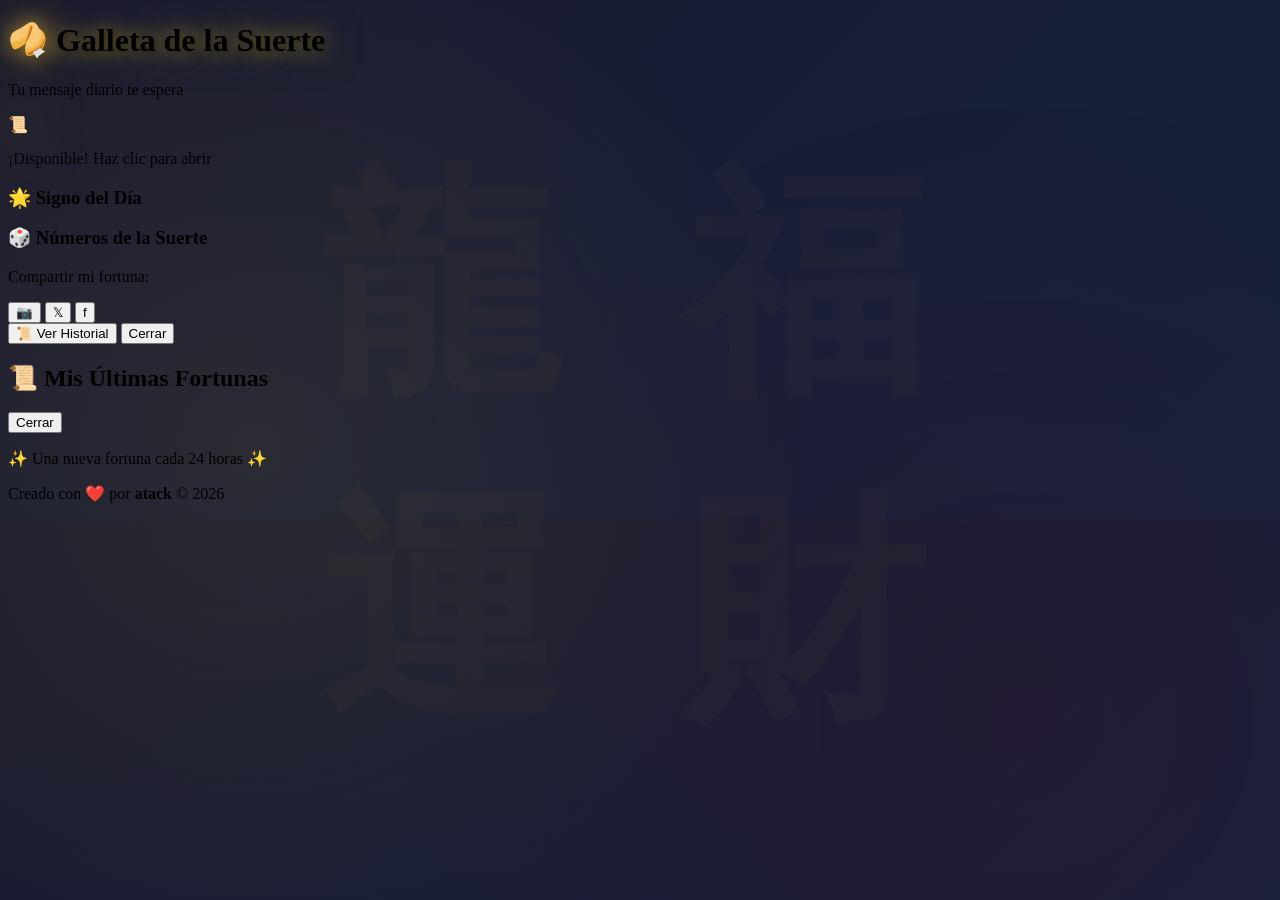
==== index.html @ 4bf6cdd3 "Create index.html" ====
<!DOCTYPE html>
<html lang="es">
<head>
    <meta charset="UTF-8">
    <meta name="viewport" content="width=device-width, initial-scale=1.0">
    <meta name="description" content="Abre tu galleta de la suerte diaria">
    <meta name="theme-color" content="#D4AF37">
    
    <!-- PWA Meta Tags -->
    <link rel="manifest" href="manifest.json">
    <meta name="apple-mobile-web-app-capable" content="yes">
    <meta name="apple-mobile-web-app-status-bar-style" content="black-translucent">
    <meta name="apple-mobile-web-app-title" content="Galleta Suerte">
    
    <title>🥠 Galleta de la Suerte</title>
    
    <!-- Estilos -->
    <link rel="stylesheet" href="style.css">
    <link id="theme-link" rel="stylesheet" href="themes/oriental.css">
</head>
<body>
    <!-- Selector de Tema (Oculto - Solo para desarrollador en app.js) -->
    <div class="theme-selector" style="display: none;">
        <button id="theme-btn" class="theme-toggle" title="Cambiar tema">🎨</button>
        <div id="theme-menu" class="theme-menu hidden">
            <button data-theme="oriental">🥠 Oriental</button>
            <button data-theme="navidad">🎄 Navidad</button>
            <button data-theme="halloween">🎃 Halloween</button>
            <button data-theme="valentine">💝 San Valentín</button>
        </div>
    </div>

    <!-- Contenedor Principal -->
    <div class="container">
        <!-- Header -->
        <header class="header">
            <h1 class="title">🥠 Galleta de la Suerte</h1>
            <p class="subtitle">Tu mensaje diario te espera</p>
        </header>

        <!-- Temporizador -->
        <div id="timer-section" class="timer-section">
            <p class="timer-label">Próxima galleta disponible en:</p>
            <div class="timer-display">
                <div class="time-unit">
                    <span id="hours" class="time-value">00</span>
                    <span class="time-label">Horas</span>
                </div>
                <span class="time-separator">:</span>
                <div class="time-unit">
                    <span id="minutes" class="time-value">00</span>
                    <span class="time-label">Minutos</span>
                </div>
                <span class="time-separator">:</span>
                <div class="time-unit">
                    <span id="seconds" class="time-value">00</span>
                    <span class="time-label">Segundos</span>
                </div>
            </div>
        </div>

        <!-- Galleta -->
        <div class="fortune-cookie-container">
            <div id="cookie" class="fortune-cookie locked">
                <div class="cookie-shine"></div>
                <div class="cookie-top"></div>
                <div class="cookie-bottom"></div>
                <div class="cookie-crack"></div>
                <div class="fortune-paper-slip" id="paper-slip">
                    <div class="paper-text">📜</div>
                </div>
            </div>
            <p id="cookie-status" class="cookie-status">Bloqueada</p>
        </div>

        <!-- Mensaje de la Suerte -->
        <div id="fortune-message" class="fortune-message hidden">
            <div class="fortune-paper">
                <div class="paper-content">
                    <p class="fortune-text" id="fortune-text"></p>
                    
                    <div class="fortune-details">
                        <div class="zodiac-section">
                            <h3>🌟 Signo del Día</h3>
                            <p class="zodiac-sign" id="zodiac-sign"></p>
                            <p class="zodiac-decan" id="zodiac-decan"></p>
                        </div>
                        
                        <div class="lucky-numbers">
                            <h3>🎲 Números de la Suerte</h3>
                            <div class="numbers-display pyramid">
                                <div class="pyramid-row row-1">
                                    <span class="lucky-number" id="num1"></span>
                                </div>
                                <div class="pyramid-row row-2">
                                    <span class="lucky-number" id="num2"></span>
                                    <span class="lucky-number" id="num3"></span>
                                </div>
                            </div>
                        </div>
                    </div>
                    
                    <!-- Botones de compartir -->
                    <div class="share-buttons">
                        <p class="share-label">Compartir mi fortuna:</p>
                        <div class="social-buttons">
                            <button id="share-instagram" class="social-btn instagram" title="Compartir en Instagram">
                                <span>📷</span>
                            </button>
                            <button id="share-twitter" class="social-btn twitter" title="Compartir en X (Twitter)">
                                <span>𝕏</span>
                            </button>
                            <button id="share-facebook" class="social-btn facebook" title="Compartir en Facebook">
                                <span>f</span>
                            </button>
                        </div>
                    </div>
                </div>
                
                <div class="fortune-actions">
                    <button id="view-history" class="history-btn">📜 Ver Historial</button>
                    <button id="close-fortune" class="close-btn">Cerrar</button>
                </div>
            </div>
        </div>
        
        <!-- Modal de Historial -->
        <div id="history-modal" class="fortune-message hidden">
            <div class="fortune-paper">
                <h2 class="history-title">📜 Mis Últimas Fortunas</h2>
                <div id="history-list" class="history-list"></div>
                <button id="close-history" class="close-btn">Cerrar</button>
            </div>
        </div>

        <!-- Partículas de Confeti -->
        <div id="confetti-container" class="confetti-container"></div>
    </div>

    <!-- Footer -->
    <footer class="footer">
        <p>✨ Una nueva fortuna cada 24 horas ✨</p>
        <p class="credits">Creado con ❤️ por <strong>atack</strong> © 2026</p>
    </footer>

    <!-- Scripts -->
    <script src="app.js"></script>
</body>
</html>
---- themes/oriental.css ----
/* ===== TEMA ORIENTAL ===== */
:root {
    --primary-color: #D4AF37;
    --secondary-color: #8B0000;
    --bg-gradient-start: #1a1a2e;
    --bg-gradient-end: #16213e;
    --text-color: #ffffff;
    --shadow-color: rgba(0, 0, 0, 0.5);
    --glow-color: rgba(212, 175, 55, 0.6);
}

body {
    background: linear-gradient(135deg, var(--bg-gradient-start) 0%, var(--bg-gradient-end) 100%);
    position: relative;
}

body::before {
    content: '';
    position: fixed;
    top: 0;
    left: 0;
    width: 100%;
    height: 100%;
    background-image: 
        radial-gradient(circle at 20% 50%, rgba(212, 175, 55, 0.1) 0%, transparent 50%),
        radial-gradient(circle at 80% 80%, rgba(139, 0, 0, 0.1) 0%, transparent 50%);
    pointer-events: none;
    z-index: -1;
}

/* Patrón decorativo oriental */
body::after {
    content: '龍 福 運 財';
    position: fixed;
    top: 50%;
    left: 50%;
    transform: translate(-50%, -50%);
    font-size: 15rem;
    color: rgba(212, 175, 55, 0.03);
    font-weight: bold;
    pointer-events: none;
    z-index: -1;
    letter-spacing: 2rem;
}

.header .title {
    text-shadow: 
        0 0 20px var(--glow-color),
        0 0 40px var(--glow-color),
        2px 2px 4px rgba(0, 0, 0, 0.5);
}

.fortune-cookie.unlocked {
    filter: drop-shadow(0 0 30px var(--glow-color)) drop-shadow(0 0 50px rgba(255, 215, 0, 0.4));
}

/* Efecto de brillo dorado en elementos interactivos */
.theme-toggle:hover,
.close-btn:hover {
    box-shadow: 0 0 20px var(--glow-color), 0 0 40px var(--glow-color);
}

/* Animación de dragón (sutil) */
@keyframes dragonBreath {
    0%, 100% {
        text-shadow: 0 0 20px var(--glow-color);
    }
    50% {
        text-shadow: 0 0 40px var(--glow-color), 0 0 60px rgba(255, 215, 0, 0.4);
    }
}

.title {
    animation: dragonBreath 3s ease-in-out infinite;
}
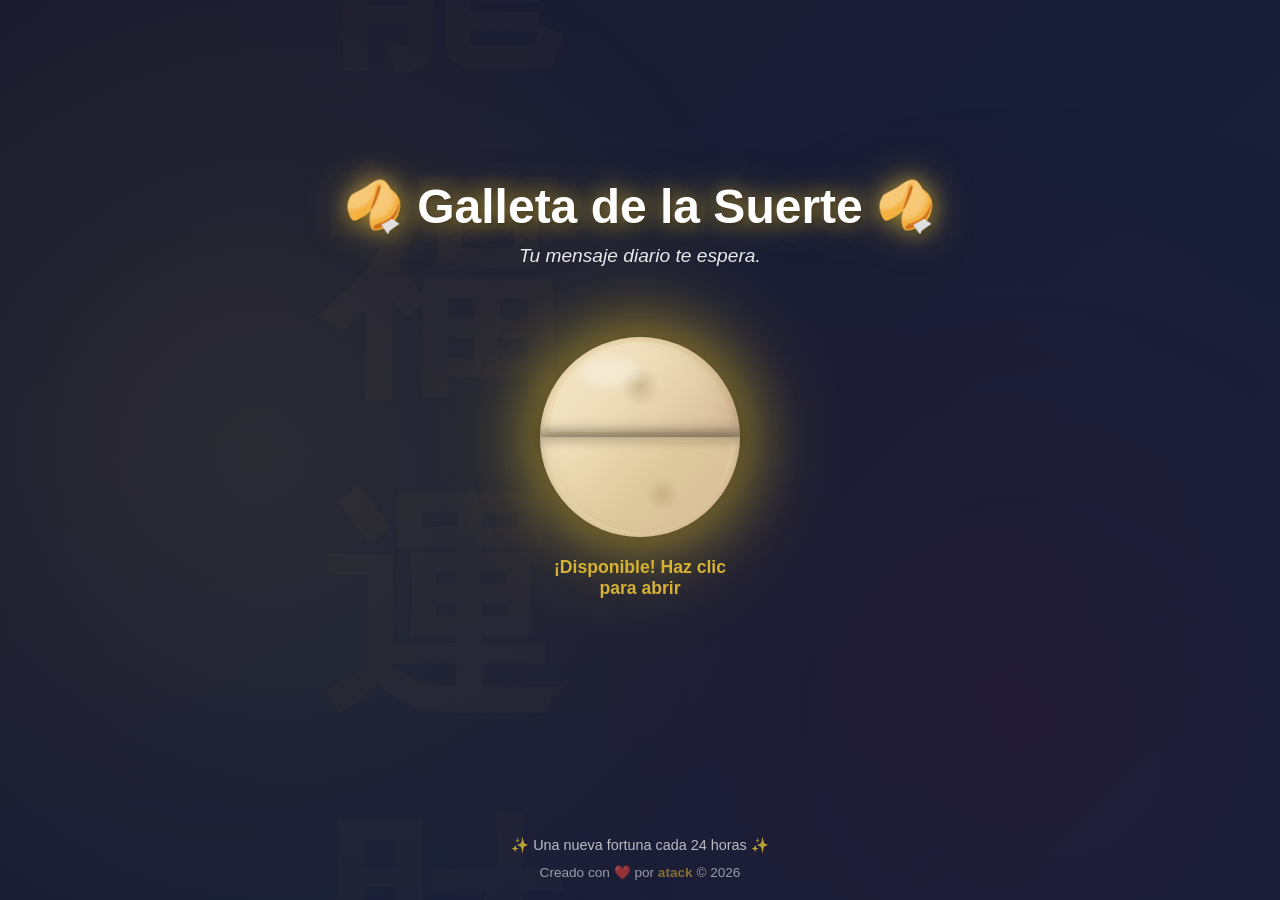
==== commit f66092fb: "Update index.html" ====
--- a/index.html
+++ b/index.html
@@ -12,7 +12,7 @@
     <meta name="apple-mobile-web-app-status-bar-style" content="black-translucent">
     <meta name="apple-mobile-web-app-title" content="Galleta Suerte">
     
-    <title>🥠 Galleta de la Suerte</title>
+    <title>🥠 Galleta de la Suerte 🥠</title>
     
     <!-- Estilos -->
     <link rel="stylesheet" href="style.css">
@@ -34,8 +34,8 @@
     <div class="container">
         <!-- Header -->
         <header class="header">
-            <h1 class="title">🥠 Galleta de la Suerte</h1>
-            <p class="subtitle">Tu mensaje diario te espera</p>
+            <h1 class="title">🥠 Galleta de la Suerte 🥠</h1>
+            <p class="subtitle">Tu mensaje diario te espera.</p>
         </header>
 
         <!-- Temporizador -->
--- a/style.css
+++ b/style.css
@@ -0,0 +1,1059 @@
+/* ===== RESET Y VARIABLES GLOBALES ===== */
+* {
+    margin: 0;
+    padding: 0;
+    box-sizing: border-box;
+}
+
+:root {
+    --primary-color: #D4AF37;
+    --secondary-color: #8B0000;
+    --bg-gradient-start: #1a1a2e;
+    --bg-gradient-end: #16213e;
+    --text-color: #ffffff;
+    --shadow-color: rgba(0, 0, 0, 0.5);
+    --glow-color: rgba(212, 175, 55, 0.6);
+}
+
+body {
+    font-family: 'Segoe UI', Tahoma, Geneva, Verdana, sans-serif;
+    background: linear-gradient(135deg, var(--bg-gradient-start) 0%, var(--bg-gradient-end) 100%);
+    color: var(--text-color);
+    min-height: 100vh;
+    display: flex;
+    flex-direction: column;
+    overflow-x: hidden;
+}
+
+/* ===== SELECTOR DE TEMA ===== */
+.theme-selector {
+    position: fixed;
+    top: 20px;
+    right: 20px;
+    z-index: 1000;
+}
+
+.theme-toggle {
+    background: var(--primary-color);
+    border: none;
+    border-radius: 50%;
+    width: 50px;
+    height: 50px;
+    font-size: 24px;
+    cursor: pointer;
+    box-shadow: 0 4px 15px var(--shadow-color);
+    transition: transform 0.3s ease, box-shadow 0.3s ease;
+}
+
+.theme-toggle:hover {
+    transform: scale(1.1) rotate(15deg);
+    box-shadow: 0 6px 20px var(--glow-color);
+}
+
+.theme-menu {
+    position: absolute;
+    top: 60px;
+    right: 0;
+    background: rgba(26, 26, 46, 0.95);
+    border-radius: 10px;
+    padding: 10px;
+    box-shadow: 0 8px 25px var(--shadow-color);
+    backdrop-filter: blur(10px);
+    min-width: 150px;
+}
+
+.theme-menu button {
+    display: block;
+    width: 100%;
+    padding: 10px 15px;
+    margin: 5px 0;
+    background: transparent;
+    border: 2px solid var(--primary-color);
+    border-radius: 8px;
+    color: var(--text-color);
+    font-size: 14px;
+    cursor: pointer;
+    transition: all 0.3s ease;
+}
+
+.theme-menu button:hover {
+    background: var(--primary-color);
+    transform: translateX(5px);
+}
+
+.hidden {
+    display: none !important;
+}
+
+/* ===== CONTENEDOR PRINCIPAL ===== */
+.container {
+    flex: 1;
+    max-width: 1200px;
+    width: 100%;
+    margin: 0 auto;
+    padding: 20px;
+    display: flex;
+    flex-direction: column;
+    align-items: center;
+    justify-content: center;
+}
+
+/* ===== HEADER ===== */
+.header {
+    text-align: center;
+    margin-bottom: 30px;
+    animation: fadeInDown 1s ease;
+}
+
+.title {
+    font-size: 3rem;
+    font-weight: bold;
+    text-shadow: 0 0 20px var(--glow-color);
+    margin-bottom: 10px;
+    animation: glow 2s ease-in-out infinite alternate;
+}
+
+.subtitle {
+    font-size: 1.2rem;
+    opacity: 0.9;
+    font-style: italic;
+}
+
+/* ===== TEMPORIZADOR ===== */
+.timer-section {
+    background: rgba(255, 255, 255, 0.1);
+    backdrop-filter: blur(10px);
+    border-radius: 20px;
+    padding: 30px;
+    margin-bottom: 40px;
+    box-shadow: 0 8px 32px var(--shadow-color);
+    border: 2px solid var(--primary-color);
+    animation: fadeIn 1s ease 0.3s both;
+}
+
+.timer-label {
+    text-align: center;
+    font-size: 1.2rem;
+    margin-bottom: 20px;
+    color: var(--primary-color);
+}
+
+.timer-display {
+    display: flex;
+    justify-content: center;
+    align-items: center;
+    gap: 10px;
+}
+
+.time-unit {
+    display: flex;
+    flex-direction: column;
+    align-items: center;
+    background: rgba(0, 0, 0, 0.3);
+    padding: 15px 20px;
+    border-radius: 10px;
+    min-width: 80px;
+}
+
+.time-value {
+    font-size: 2.5rem;
+    font-weight: bold;
+    color: var(--primary-color);
+    text-shadow: 0 0 10px var(--glow-color);
+}
+
+.time-label {
+    font-size: 0.8rem;
+    opacity: 0.8;
+    margin-top: 5px;
+}
+
+.time-separator {
+    font-size: 2rem;
+    font-weight: bold;
+    color: var(--primary-color);
+    animation: blink 1s infinite;
+}
+
+/* ===== GALLETA DE LA SUERTE ===== */
+.fortune-cookie-container {
+    position: relative;
+    margin: 40px auto;
+    width: 200px;
+    display: flex;
+    flex-direction: column;
+    align-items: center;
+    animation: fadeIn 1s ease 0.6s both;
+}
+
+.fortune-cookie {
+    width: 200px;
+    height: 200px;
+    position: relative;
+    cursor: pointer;
+    transition: transform 0.3s ease;
+    animation: float 3s ease-in-out infinite;
+}
+
+.fortune-cookie.unlocked {
+    animation: float 3s ease-in-out infinite, pulse 1.5s ease-in-out infinite;
+    filter: drop-shadow(0 0 30px var(--glow-color));
+}
+
+.fortune-cookie.locked {
+    opacity: 0.6;
+    cursor: not-allowed;
+    filter: grayscale(50%);
+}
+
+.fortune-cookie:not(.locked):hover {
+    transform: scale(1.1) rotate(5deg);
+}
+
+.cookie-top, .cookie-bottom {
+    position: absolute;
+    width: 200px;
+    height: 100px;
+    background: linear-gradient(135deg, #f4e4c1 0%, #e8d4a8 50%, #d4b896 100%);
+    border-radius: 100px 100px 0 0;
+    box-shadow: 
+        inset 0 -5px 10px rgba(0, 0, 0, 0.2),
+        inset -10px 0 15px rgba(139, 111, 71, 0.1),
+        0 5px 15px rgba(0, 0, 0, 0.3);
+}
+
+.cookie-top::before {
+    content: '';
+    position: absolute;
+    width: 180px;
+    height: 90px;
+    top: 5px;
+    left: 10px;
+    background: linear-gradient(135deg, transparent 0%, rgba(255, 255, 255, 0.2) 30%, transparent 100%);
+    border-radius: 90px 90px 0 0;
+}
+
+.cookie-top::after {
+    content: '';
+    position: absolute;
+    width: 40px;
+    height: 40px;
+    top: 30px;
+    left: 80px;
+    background: radial-gradient(circle, rgba(139, 111, 71, 0.3) 0%, transparent 70%);
+    border-radius: 50%;
+}
+
+.cookie-bottom {
+    top: 50%;
+    border-radius: 0 0 100px 100px;
+    box-shadow: 
+        inset 0 5px 10px rgba(0, 0, 0, 0.2),
+        inset 10px 0 15px rgba(139, 111, 71, 0.1),
+        0 -5px 15px rgba(0, 0, 0, 0.3);
+}
+
+.cookie-bottom::before {
+    content: '';
+    position: absolute;
+    width: 180px;
+    height: 90px;
+    bottom: 5px;
+    left: 10px;
+    background: linear-gradient(135deg, transparent 0%, rgba(139, 111, 71, 0.1) 50%, transparent 100%);
+    border-radius: 0 0 90px 90px;
+}
+
+.cookie-bottom::after {
+    content: '';
+    position: absolute;
+    width: 35px;
+    height: 35px;
+    bottom: 25px;
+    right: 60px;
+    background: radial-gradient(circle, rgba(139, 111, 71, 0.25) 0%, transparent 70%);
+    border-radius: 50%;
+}
+
+.cookie-shine {
+    position: absolute;
+    top: 20px;
+    left: 40px;
+    width: 60px;
+    height: 30px;
+    background: rgba(255, 255, 255, 0.3);
+    border-radius: 50%;
+    filter: blur(5px);
+    z-index: 10;
+}
+
+.cookie-crack {
+    position: absolute;
+    top: 50%;
+    left: 50%;
+    transform: translate(-50%, -50%);
+    width: 2px;
+    height: 0;
+    background: #8b6f47;
+    opacity: 0;
+    transition: height 0.5s ease, opacity 0.3s ease;
+}
+
+.fortune-cookie.cracking .cookie-crack {
+    height: 80px;
+    opacity: 1;
+}
+
+.fortune-cookie.opening .cookie-top {
+    animation: openTop 0.8s ease forwards;
+}
+
+.fortune-cookie.opening .cookie-bottom {
+    animation: openBottom 0.8s ease forwards;
+}
+
+/* Papel de la suerte saliendo */
+.fortune-paper-slip {
+    position: absolute;
+    top: 50%;
+    left: 50%;
+    transform: translate(-50%, -50%);
+    width: 120px;
+    height: 40px;
+    background: linear-gradient(135deg, #fff9e6 0%, #f5e6d3 100%);
+    border-radius: 3px;
+    box-shadow: 
+        0 2px 10px rgba(0, 0, 0, 0.3),
+        inset 0 1px 2px rgba(255, 255, 255, 0.5);
+    opacity: 0;
+    z-index: 5;
+    display: flex;
+    align-items: center;
+    justify-content: center;
+}
+
+.paper-text {
+    font-size: 1.5rem;
+    opacity: 0.7;
+}
+
+.fortune-cookie.opening .fortune-paper-slip {
+    animation: paperSlideOut 1s ease 0.3s forwards;
+}
+
+@keyframes paperSlideOut {
+    0% {
+        opacity: 0;
+        transform: translate(-50%, -50%) scale(0.5);
+    }
+    50% {
+        opacity: 1;
+        transform: translate(-50%, -80px) scale(1) rotate(5deg);
+    }
+    100% {
+        opacity: 1;
+        transform: translate(-50%, -120px) scale(1.1) rotate(-3deg);
+    }
+}
+
+.cookie-status {
+    text-align: center;
+    margin-top: 20px;
+    font-size: 1.1rem;
+    font-weight: bold;
+    color: var(--primary-color);
+}
+
+/* ===== MENSAJE DE LA FORTUNA ===== */
+.fortune-message {
+    position: fixed;
+    top: 0;
+    left: 0;
+    width: 100%;
+    height: 100%;
+    background: rgba(0, 0, 0, 0.9);
+    display: flex;
+    justify-content: center;
+    align-items: center;
+    z-index: 999;
+    animation: fadeIn 0.8s ease;
+    padding: 20px;
+}
+
+.fortune-paper {
+    background: linear-gradient(135deg, #fff9e6 0%, #f5e6d3 100%);
+    color: #333;
+    max-width: 480px;
+    width: 90%;
+    border-radius: 15px;
+    padding: 30px 25px;
+    box-shadow: 0 15px 50px rgba(0, 0, 0, 0.6);
+    position: relative;
+    animation: paperFadeIn 1s ease;
+    max-height: 85vh;
+    overflow-y: auto;
+}
+
+.paper-content {
+    text-align: center;
+}
+
+.fortune-text {
+    font-size: 1.3rem;
+    line-height: 1.7;
+    margin: 0 0 25px 0;
+    font-style: italic;
+    color: #2c2c2c;
+    font-weight: 500;
+    animation: textFadeIn 0.8s ease 0.3s backwards;
+}
+
+.fortune-details {
+    display: grid;
+    grid-template-columns: 1fr 1fr;
+    gap: 20px;
+    margin-top: 25px;
+    padding-top: 20px;
+    border-top: 1px solid rgba(212, 175, 55, 0.3);
+}
+
+.zodiac-section, .lucky-numbers {
+    text-align: center;
+}
+
+.zodiac-section h3, .lucky-numbers h3 {
+    color: var(--secondary-color);
+    margin-bottom: 12px;
+    font-size: 1rem;
+    animation: textFadeIn 0.6s ease 0.5s backwards;
+}
+
+.zodiac-sign {
+    font-size: 1.5rem;
+    font-weight: bold;
+    color: var(--primary-color);
+    margin: 8px 0;
+    animation: textFadeIn 0.6s ease 0.6s backwards;
+}
+
+.zodiac-decan {
+    font-size: 0.9rem;
+    color: #666;
+    font-style: italic;
+    animation: textFadeIn 0.6s ease 0.7s backwards;
+}
+
+/* Números en forma de pirámide */
+.numbers-display.pyramid {
+    display: flex;
+    flex-direction: column;
+    align-items: center;
+    gap: 20px;
+    margin-top: 20px;
+}
+
+.pyramid-row {
+    display: flex;
+    gap: 20px;
+    justify-content: center;
+}
+
+.pyramid-row.row-1 {
+    animation: pyramidAppear 0.6s ease 0.2s backwards;
+}
+
+.pyramid-row.row-2 {
+    animation: pyramidAppear 0.6s ease 0.4s backwards;
+}
+
+.lucky-number {
+    background: linear-gradient(135deg, var(--primary-color) 0%, #FFD700 100%);
+    color: white;
+    width: 55px;
+    height: 55px;
+    display: flex;
+    align-items: center;
+    justify-content: center;
+    border-radius: 50%;
+    font-size: 1.6rem;
+    font-weight: bold;
+    box-shadow: 
+        0 4px 15px rgba(0, 0, 0, 0.3),
+        inset 0 2px 5px rgba(255, 255, 255, 0.3);
+    border: 3px solid rgba(255, 255, 255, 0.2);
+    position: relative;
+    transition: transform 0.3s ease;
+}
+
+.lucky-number::before {
+    content: '';
+    position: absolute;
+    top: 5px;
+    left: 5px;
+    right: 5px;
+    bottom: 5px;
+    border-radius: 50%;
+    background: radial-gradient(circle at 30% 30%, rgba(255, 255, 255, 0.3), transparent);
+}
+
+.lucky-number:hover {
+    transform: scale(1.15) rotate(5deg);
+}
+
+@keyframes pyramidAppear {
+    from {
+        opacity: 0;
+        transform: scale(0) translateY(-30px);
+    }
+    to {
+        opacity: 1;
+        transform: scale(1) translateY(0);
+    }
+}
+
+/* Botones de compartir */
+.share-buttons {
+    margin-top: 25px;
+    padding-top: 20px;
+    border-top: 1px solid rgba(212, 175, 55, 0.3);
+    animation: textFadeIn 0.6s ease 0.8s backwards;
+}
+
+.share-label {
+    font-size: 0.9rem;
+    color: #666;
+    margin-bottom: 12px;
+}
+
+.social-buttons {
+    display: flex;
+    justify-content: center;
+    gap: 15px;
+}
+
+.social-btn {
+    width: 50px;
+    height: 50px;
+    border-radius: 50%;
+    border: none;
+    cursor: pointer;
+    font-size: 1.5rem;
+    font-weight: bold;
+    transition: all 0.3s ease;
+    box-shadow: 0 4px 10px rgba(0, 0, 0, 0.2);
+}
+
+.social-btn:hover {
+    transform: translateY(-3px) scale(1.1);
+    box-shadow: 0 6px 15px rgba(0, 0, 0, 0.3);
+}
+
+.social-btn.instagram {
+    background: linear-gradient(45deg, #f09433 0%, #e6683c 25%, #dc2743 50%, #cc2366 75%, #bc1888 100%);
+    color: white;
+}
+
+.social-btn.twitter {
+    background: #000000;
+    color: white;
+}
+
+.social-btn.facebook {
+    background: #1877f2;
+    color: white;
+}
+
+/* Botones de acción */
+.fortune-actions {
+    display: flex;
+    gap: 10px;
+    margin-top: 25px;
+    justify-content: center;
+}
+
+.history-btn {
+    padding: 12px 30px;
+    background: var(--primary-color);
+    color: white;
+    border: none;
+    border-radius: 25px;
+    font-size: 1rem;
+    font-weight: bold;
+    cursor: pointer;
+    transition: all 0.3s ease;
+    box-shadow: 0 4px 15px rgba(0, 0, 0, 0.2);
+}
+
+.history-btn:hover {
+    background: #c49b2e;
+    transform: translateY(-2px);
+    box-shadow: 0 6px 20px rgba(0, 0, 0, 0.3);
+}
+
+.close-btn {
+    padding: 12px 40px;
+    background: var(--secondary-color);
+    color: white;
+    border: none;
+    border-radius: 25px;
+    font-size: 1rem;
+    font-weight: bold;
+    cursor: pointer;
+    transition: all 0.3s ease;
+    box-shadow: 0 4px 15px rgba(0, 0, 0, 0.2);
+}
+
+.close-btn:hover {
+    background: var(--primary-color);
+    transform: translateY(-2px);
+    box-shadow: 0 6px 20px rgba(0, 0, 0, 0.3);
+}
+
+/* Historial */
+.history-title {
+    text-align: center;
+    color: var(--primary-color);
+    margin-bottom: 20px;
+    font-size: 1.5rem;
+}
+
+.history-list {
+    max-height: 400px;
+    overflow-y: auto;
+    margin-bottom: 20px;
+}
+
+.history-item {
+    background: rgba(212, 175, 55, 0.1);
+    padding: 15px;
+    margin-bottom: 10px;
+    border-radius: 10px;
+    border-left: 3px solid var(--primary-color);
+    animation: slideInLeft 0.3s ease;
+}
+
+.history-item-date {
+    font-size: 0.8rem;
+    color: #999;
+    margin-bottom: 5px;
+}
+
+.history-item-text {
+    font-style: italic;
+    color: #333;
+    line-height: 1.5;
+}
+
+@keyframes slideInLeft {
+    from {
+        opacity: 0;
+        transform: translateX(-20px);
+    }
+    to {
+        opacity: 1;
+        transform: translateX(0);
+    }
+}
+
+/* Créditos en footer */
+.credits {
+    margin-top: 10px;
+    font-size: 0.85rem;
+    opacity: 0.8;
+}
+
+.credits strong {
+    color: var(--primary-color);
+    font-weight: bold;
+}
+
+/* ===== CONFETI ===== */
+.confetti-container {
+    position: fixed;
+    top: 0;
+    left: 0;
+    width: 100%;
+    height: 100%;
+    pointer-events: none;
+    z-index: 998;
+}
+
+.confetti {
+    position: absolute;
+    width: 10px;
+    height: 10px;
+    background: var(--primary-color);
+    animation: confettiFall 3s linear forwards;
+}
+
+/* ===== FOOTER ===== */
+.footer {
+    text-align: center;
+    padding: 20px;
+    opacity: 0.7;
+    font-size: 0.9rem;
+}
+
+/* ===== ANIMACIONES ===== */
+@keyframes fadeIn {
+    from { opacity: 0; }
+    to { opacity: 1; }
+}
+
+@keyframes fadeInDown {
+    from {
+        opacity: 0;
+        transform: translateY(-30px);
+    }
+    to {
+        opacity: 1;
+        transform: translateY(0);
+    }
+}
+
+@keyframes slideUp {
+    from {
+        opacity: 0;
+        transform: translateY(50px);
+    }
+    to {
+        opacity: 1;
+        transform: translateY(0);
+    }
+}
+
+@keyframes float {
+    0%, 100% { transform: translateY(0px); }
+    50% { transform: translateY(-20px); }
+}
+
+@keyframes pulse {
+    0%, 100% { transform: scale(1); }
+    50% { transform: scale(1.05); }
+}
+
+@keyframes glow {
+    from { text-shadow: 0 0 20px var(--glow-color); }
+    to { text-shadow: 0 0 30px var(--glow-color), 0 0 40px var(--glow-color); }
+}
+
+@keyframes blink {
+    0%, 100% { opacity: 1; }
+    50% { opacity: 0.3; }
+}
+
+@keyframes openTop {
+    to {
+        transform: translateY(-50px) rotate(-30deg);
+        opacity: 0;
+    }
+}
+
+@keyframes openBottom {
+    to {
+        transform: translateY(50px) rotate(30deg);
+        opacity: 0;
+    }
+}
+
+@keyframes popIn {
+    from {
+        transform: scale(0);
+        opacity: 0;
+    }
+    to {
+        transform: scale(1);
+        opacity: 1;
+    }
+}
+
+@keyframes confettiFall {
+    0% {
+        top: -10px;
+        opacity: 1;
+    }
+    100% {
+        top: 100vh;
+        opacity: 0;
+    }
+}
+
+@keyframes shake {
+    0%, 100% { transform: translateX(0); }
+    10%, 30%, 50%, 70%, 90% { transform: translateX(-10px); }
+    20%, 40%, 60%, 80% { transform: translateX(10px); }
+}
+
+/* ===== RESPONSIVE ===== */
+@media (max-width: 768px) {
+    .title {
+        font-size: 2rem;
+    }
+    
+    .subtitle {
+        font-size: 1rem;
+    }
+    
+    .timer-section {
+        padding: 20px;
+    }
+    
+    .time-unit {
+        padding: 10px 15px;
+        min-width: 60px;
+    }
+    
+    .time-value {
+        font-size: 1.8rem;
+    }
+    
+    .fortune-cookie {
+        width: 150px;
+        height: 150px;
+    }
+    
+    .cookie-top, .cookie-bottom {
+        width: 150px;
+        height: 75px;
+    }
+    
+    .fortune-paper {
+        padding: 25px;
+    }
+    
+    .fortune-text {
+        font-size: 1.2rem;
+    }
+    
+    .fortune-details {
+        grid-template-columns: 1fr;
+        gap: 20px;
+    }
+    
+    .lucky-number {
+        width: 40px;
+        height: 40px;
+        font-size: 1.2rem;
+    }
+    
+    .theme-selector {
+        top: 10px;
+        right: 10px;
+    }
+    
+    .theme-toggle {
+        width: 40px;
+        height: 40px;
+        font-size: 20px;
+    }
+}
+
+@media (max-width: 480px) {
+    .container {
+        padding: 10px;
+    }
+    
+    .timer-display {
+        gap: 5px;
+    }
+    
+    .time-unit {
+        padding: 8px 10px;
+        min-width: 50px;
+    }
+    
+    .time-value {
+        font-size: 1.5rem;
+    }
+    
+    .time-separator {
+        font-size: 1.5rem;
+    }
+    
+    .fortune-text {
+        font-size: 1rem;
+    }
+    
+    .numbers-display {
+        gap: 5px;
+    }
+    
+    .lucky-number {
+        width: 35px;
+        height: 35px;
+        font-size: 1rem;
+    }
+}
+
+/* ===== EFECTOS MÁGICOS ESTILO DISNEY ===== */
+
+/* Ondas de energía mágica */
+.magic-wave {
+    position: fixed;
+    top: 50%;
+    left: 50%;
+    transform: translate(-50%, -50%);
+    width: 100px;
+    height: 100px;
+    border: 3px solid var(--primary-color);
+    border-radius: 50%;
+    opacity: 0;
+    animation: magicWaveExpand 1.5s ease-out forwards;
+    pointer-events: none;
+    z-index: 1000;
+}
+
+@keyframes magicWaveExpand {
+    0% {
+        width: 100px;
+        height: 100px;
+        opacity: 1;
+        border-width: 3px;
+    }
+    100% {
+        width: 600px;
+        height: 600px;
+        opacity: 0;
+        border-width: 1px;
+    }
+}
+
+/* Destellos brillantes */
+.sparkle {
+    position: fixed;
+    pointer-events: none;
+    z-index: 1000;
+    animation: sparkleFloat 2s ease-out forwards;
+    text-shadow: 0 0 10px currentColor;
+}
+
+@keyframes sparkleFloat {
+    0% {
+        opacity: 0;
+        transform: scale(0) rotate(0deg);
+    }
+    50% {
+        opacity: 1;
+        transform: scale(1.5) rotate(180deg);
+    }
+    100% {
+        opacity: 0;
+        transform: scale(0.5) rotate(360deg) translateY(-100px);
+    }
+}
+
+/* Estrellas mágicas */
+.magic-star {
+    position: fixed;
+    pointer-events: none;
+    z-index: 1000;
+    animation: starTwinkle 2s ease-in-out forwards;
+    filter: drop-shadow(0 0 10px currentColor);
+}
+
+@keyframes starTwinkle {
+    0% {
+        opacity: 0;
+        transform: scale(0) rotate(0deg);
+    }
+    20% {
+        opacity: 1;
+        transform: scale(1.2) rotate(72deg);
+    }
+    40% {
+        opacity: 0.8;
+        transform: scale(0.9) rotate(144deg);
+    }
+    60% {
+        opacity: 1;
+        transform: scale(1.3) rotate(216deg);
+    }
+    80% {
+        opacity: 0.7;
+        transform: scale(1) rotate(288deg);
+    }
+    100% {
+        opacity: 0;
+        transform: scale(0.5) rotate(360deg) translateY(-150px);
+    }
+}
+
+/* Explosión de luz central */
+.light-burst {
+    position: fixed;
+    top: 50%;
+    left: 50%;
+    transform: translate(-50%, -50%);
+    width: 200px;
+    height: 200px;
+    background: radial-gradient(circle, 
+        rgba(255, 255, 255, 0.9) 0%,
+        rgba(255, 215, 0, 0.7) 20%,
+        rgba(212, 175, 55, 0.5) 40%,
+        transparent 70%
+    );
+    border-radius: 50%;
+    opacity: 0;
+    animation: lightBurstExpand 1s ease-out forwards;
+    pointer-events: none;
+    z-index: 999;
+    filter: blur(20px);
+}
+
+@keyframes lightBurstExpand {
+    0% {
+        width: 50px;
+        height: 50px;
+        opacity: 0;
+        filter: blur(0px);
+    }
+    30% {
+        opacity: 1;
+        filter: blur(10px);
+    }
+    100% {
+        width: 800px;
+        height: 800px;
+        opacity: 0;
+        filter: blur(40px);
+    }
+}
+
+/* Mejora del confeti con más brillo */
+.confetti {
+    box-shadow: 0 0 10px currentColor;
+    animation: confettiFall 3s linear forwards, confettiSpin 1s linear infinite;
+}
+
+@keyframes confettiSpin {
+    from { transform: rotate(0deg); }
+    to { transform: rotate(360deg); }
+}
+
+/* Animación de fade in para el papel de la fortuna */
+@keyframes paperFadeIn {
+    0% {
+        opacity: 0;
+        transform: scale(0.8) translateY(30px);
+    }
+    50% {
+        opacity: 0.5;
+        transform: scale(0.95) translateY(10px);
+    }
+    100% {
+        opacity: 1;
+        transform: scale(1) translateY(0);
+    }
+}
+
+/* Animación de fade in para el texto */
+@keyframes textFadeIn {
+    0% {
+        opacity: 0;
+        transform: translateY(10px);
+    }
+    100% {
+        opacity: 1;
+        transform: translateY(0);
+    }
+}
